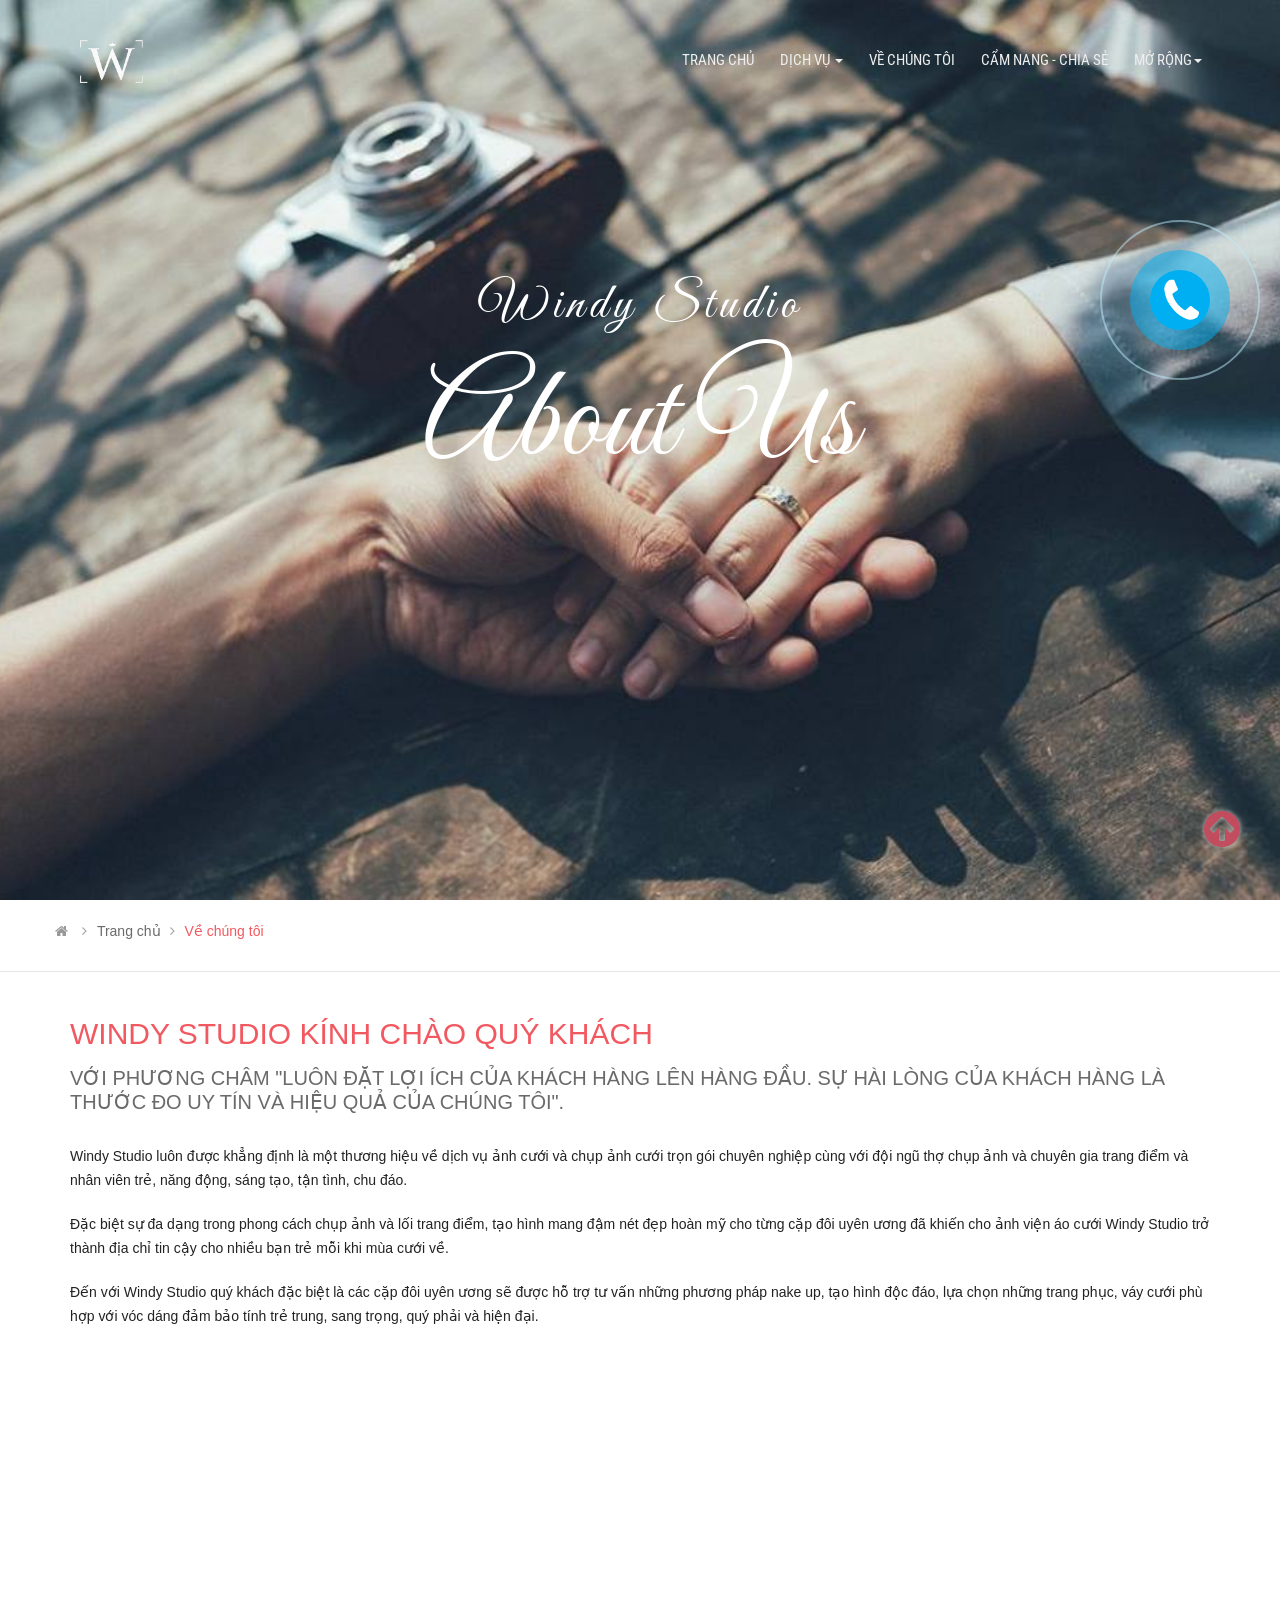
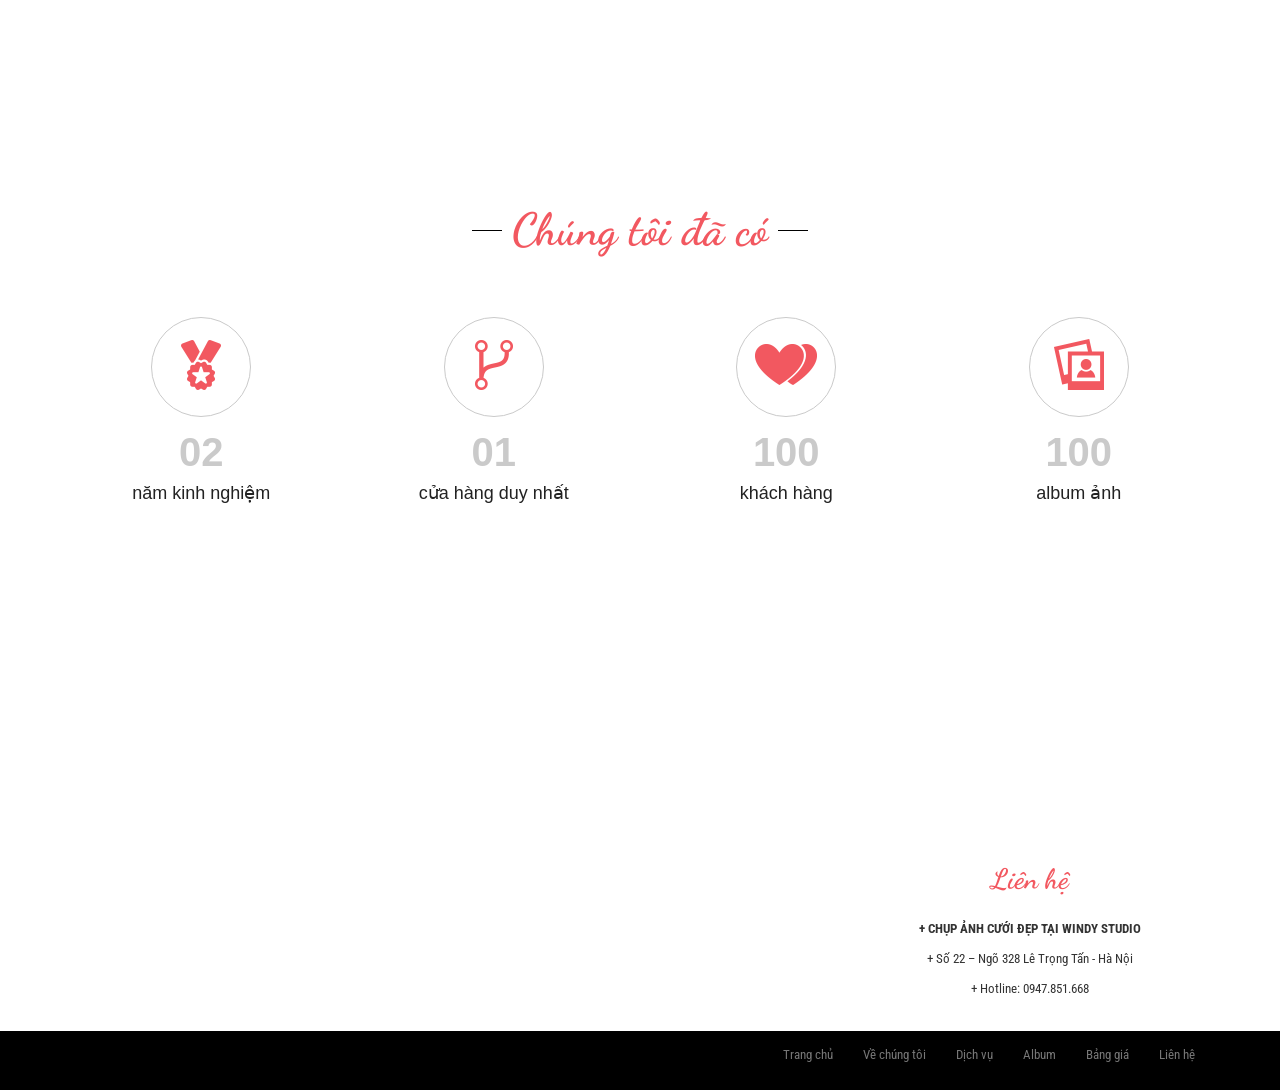
==== about.html @ c90817af "update project final" ====
<!DOCTYPE html>
<html>
<head>
	<title>About Us</title>
	<meta charset="utf-8">
	<meta name="viewport" content="width=device-width ,initial-scale=1.0">

	<!--Bootstrap-->
	<link rel="stylesheet" href="https://maxcdn.bootstrapcdn.com/bootstrap/3.3.7/css/bootstrap.min.css" integrity="sha384-BVYiiSIFeK1dGmJRAkycuHAHRg32OmUcww7on3RYdg4Va+PmSTsz/K68vbdEjh4u" crossorigin="anonymous">
	<link href="https://fonts.googleapis.com/css?family=Great+Vibes" rel="stylesheet">
	<link href="https://fonts.googleapis.com/css?family=Dancing+Script" rel="stylesheet">
	<link href="https://fonts.googleapis.com/css?family=Roboto+Condensed" rel="stylesheet">
	<!-- Style -->
	<link rel="icon" type="icom" href="img/logo.jpg">
	<link rel="stylesheet" type="text/css" href="css/main.css">
	<link rel="stylesheet" type="text/css" href="css/about.css">
	<link rel="stylesheet" type="text/css" href="css/animate.css"
	<!-- import icon font awesome -->
	<link rel="stylesheet" href="https://maxcdn.bootstrapcdn.com/font-awesome/4.4.0/css/font-awesome.min.css">
</head>
<body>
	<header>     <!-- header -->
		<div class="container-fluid">
			<div class="row">
				<div class="contact-background">
					<div class="background">
						<div class="container">
							<div class="row">
								<div class="col-xs-12 col-sm-12 col-md-12">
									<div class="wow fadeInLeft" data-wow-delay="0.5s">
										<div class="text-content">
											<h4>Windy Studio</h4>
										</div>
									</div>
									<div class="wow fadeInRight" data-wow-delay="1s">
										<div class="text-logo">
											<h1>About Us</h1>
										</div>
									</div>
								</div>
							</div>
							<div class="row">
								<div class="wow fadeInUp" data-wow-delay="1.5s">
									<div class="mousedown">
										<div class="mouse-scroll">
											<div class="mouse">
												<div class="mouse-in"></div>
											</div>
										</div>
									</div>
								</div>
							</div>
						</div>	
					</div>
					
				</div>
			</div>
		</div>
		<div class="container-fluid">
			<div class="container">
				<div class="row">
					<div class="col-md-12">	
						<nav class=" navbar navbar-default navbar-fixed-top " role="navigation" id="nav">
							<div class="container-fluid">
								<!-- Brand and toggle get grouped for better mobile display -->
								<div class="navbar-header">
									<button type="button" class="navbar-toggle navbar-default" data-toggle="collapse" data-target=".navbar-ex1-collapse">
										<span class="sr-only">Toggle navigation</span>
										<span class="icon-bar"></span>
										<span class="icon-bar"></span>
										<span class="icon-bar"></span>
									</button>
									<a class="navbar-brand" href="#"><img src="img/logo.png"></a>
								</div>
								<!-- Collect the nav links, forms, and other content for toggling -->
								<div class="collapse navbar-collapse navbar-ex1-collapse color">

									<ul class="nav navbar-nav navbar-right ">
										<li class="nav-item ">
											<a class="nav-link" href="index.html">Trang chủ</span></a>
										</li>
										<li class="dropdown">
											<a href="#" class="dropdown-toggle" data-toggle="dropdown">dịch vụ <span class="caret top"></span></a>
											<ul class="dropdown-menu" role="menu">
												<div class="line"></div>
												<li><a href="camera.html">Chụp ảnh cưới</a></li>	
												<li><a href="hire.html">Thuê váy cưới</a></li>
												<li><a href="makeup.html">trang điểm</a></li>
												<li><a href="film.html">Quay phóng sự</a></li>
											</ul>
										</li>
										<li class="nav-item">
											<a class="nav-link" href="about.html">Về chúng tôi</a>
										</li>
										<li>
											<a href="news.html">Cẩm nang - chia sẻ</a>
										</li>
									<li class="dropdown">
										<a href="#" class="dropdown-toggle" data-toggle="dropdown">Mở rộng<span class="caret top"></span></a>
										<ul class="dropdown-menu" role="menu">
											<div class="line"></div>
											<li><a href="camera.html">Album ảnh</a></li>	
											<li><a href="hire.html">Bảng giá</a></li>
											<div style="border-top: 1px solid #aaa;"></div>
											<li><a href="contact.html">Liên hệ</a></li>
										</ul>
									</li>
									</ul>
								</div><!-- /.navbar-collapse -->
							</div>
						</nav>
					</div>
				</div>
			</div>
		</div>
	</header>
	<section >
		<div class="container">
			<div class="row">
				<ol class="breadcrumb">
					<li><a href="index.html"><i class="fa fa-home"></i></a></li>
					<li><a href="index.html">Trang chủ</a></li>
					<li class="active">Về chúng tôi</li>
				</ol>
			</div>
		</div>
	</section>

	<div class="bg-line">
		<div class="container">
			<div class="about-top">
				<div class="g-content">
					<div class="g-row">
						<span class="g-title">Windy studio kính chào quý khách</span>
						<span class="g-desc">Với phương châm "Luôn đặt lợi ích của khách hàng lên hàng đầu. sự hài lòng của khách hàng là thước đo uy tín và hiệu quả của chúng tôi".</span>
					</div>
					<div class="g-row">
						Windy Studio luôn được khẳng định là một thương hiệu về dịch vụ  ảnh cưới và chụp ảnh cưới trọn gói chuyên nghiệp cùng với đội ngũ thợ chụp ảnh và chuyên gia trang điểm và nhân viên trẻ, năng động, sáng tạo, tận tình, chu đáo.
					</div>
					<div class="g-row">
						Đặc biệt sự đa dạng trong phong cách chụp ảnh và lối trang điểm, tạo hình mang đậm nét đẹp hoàn mỹ cho từng cặp đôi uyên ương đã khiến cho ảnh viện áo cưới Windy Studio trở thành địa chỉ tin cậy cho nhiều bạn trẻ mỗi khi mùa cưới về.
					</div>
					<div class="g-row">
						Đến với Windy Studio quý khách đặc biệt là các cặp đôi uyên ương sẽ được hỗ trợ tư vấn những phương pháp nake up, tạo hình độc đáo, lựa chọn những trang phục, váy cưới phù hợp với vóc dáng đảm bảo tính trẻ trung, sang trọng, quý phải và hiện đại.
					</div>
				</div>
			</div>
		</div>
	</div>

	<div class="pimg1"></div>
	<div class="container">
		<div class="box">
			<div class="box-title">
				<label class="lb-name">Chúng tôi đã có</label>
			</div>
			<div class="box-content">
				<div class="about-info">
					<div class="row">
						<div class="col-md-3 col-sm-3 col-xs-12">
							<div class="ai-item wow fadeInLeft" >
								<div class="ai-thumb">
									<span class="icon64-meday"></span>
								</div>
								<div class="ai-number">
									02
								</div>
								<div class="ai-desc">năm kinh nghiệm</div>
							</div>
						</div>
						<div class="col-md-3 col-sm-3 col-xs-12">
							<div class="ai-item wow fadeInUp">
								<div class="ai-thumb">
									<span class="icon64-place"></span>
								</div>
								<div class="ai-number">
									01
								</div>
								<div class="ai-desc">cửa hàng duy nhất</div>
							</div>
						</div>
						<div class="col-md-3 col-sm-3 col-xs-12">
							<div class="ai-item wow fadeInUp">
								<div class="ai-thumb">
									<span class="icon64-heart"></span>
								</div>
								<div class="ai-number">
									100
								</div>
								<div class="ai-desc">khách hàng</div>
							</div>
						</div>
						<div class="col-md-3 col-sm-3 col-xs-12">
							<div class="ai-item wow fadeInRight">
								<div class="ai-thumb">
									<span class="icon64-img"></span>
								</div>
								<div class="ai-number">
									100
								</div>
								<div class="ai-desc">album ảnh</div>
							</div>
						</div>

					</div>
				</div>
			</div>
		</div>
	</div>
	<div class="pimg2"></div>
	<footer>
		<div class="footer">
			<div class="container">
				<div class="footer-top">
					<div class="row">
						<div class="col-sm-4 col-xs-12">
							<div class="footer-content">
								<iframe src="https://www.google.com/maps/embed?pb=!1m18!1m12!1m3!1d3725.136469840976!2d105.83312661430739!3d20.987165994574255!2m3!1f0!2f0!3f0!3m2!1i1024!2i768!4f13.1!3m3!1m2!1s0x3135ac6734fe8ba1%3A0xf676c19404bc3092!2zMjIgTmfDtSAzMjggTMOqIFRy4buNbmcgVOG6pW4sIEtoxrDGoW5nIE1haSwgVGhhbmggWHXDom4sIEjDoCBO4buZaSwgVmnhu4d0IE5hbQ!5e0!3m2!1svi!2s!4v1510673707591" width="100%" height="100%" frameborder="0" style="border:0" allowfullscreen></iframe>
							</div>
						</div>
						<div class="col-sm-4 col-xs-12">

							<div class="footer-content">
								<div class="footer-plugin">
									<center>
										<iframe src="https://www.facebook.com/plugins/page.php?href=https%3A%2F%2Fwww.facebook.com%2Fwindystudio.vn%2F&tabs&width=340&height=250&small_header=false&adapt_container_width=true&hide_cover=false&show_facepile=true&appId" width="100%" height="100%" style="border:none;overflow:hidden" scrolling="no" frameborder="0" allowTransparency="true"></iframe>
									</center>
								</div>
							</div>
						</div>
						<div class="col-sm-4 col-xs-12">
							<div class="contact-footer" style="text-align: center;">
								<label class="footer-lb">Liên hệ</label>
								<div class="footer-content">
									<div class="maincontent">
										<p><strong>+ CHỤP ẢNH CƯỚI ĐẸP TẠI WINDY STUDIO</strong></p>

										<p>+ Số 22 – Ngõ 328 Lê Trọng Tấn - Hà Nội</p>

										<p>+ Hotline: 0947.851.668</p>

									</div>
								</div>
							</div>
						</div>
					</div>
				</div>
			</div>

			<div class="footer-bottom">
				<div class="container">
					<div class="footer-menu">
						<ul>
							<li><a href="index.html">Trang chủ</a></li>
							<li><a href="about.html">Về chúng tôi</a></li>
							<li><a href="#">Dịch vụ</a></li>
							<li><a href="#">Album</a></li>
							<li><a href="#">Bảng giá</a></li>
							<li><a href="contact.html">Liên hệ</a></li>
						</ul>
					</div>
				</div>
			</div>


		</div>

	</footer>
	<div class="phonering-alo-phone phonering-alo-green phonering-alo-show" id="phonering-alo-phoneIcon"">
		<div class="phonering-alo-ph-circle"></div>
		<div class="phonering-alo-ph-circle-fill"></div>
		<a href="../contact/contact.html" class="pps-btn-img" title="Liên hệ">
			<div class="phonering-alo-ph-img-circle"></div>
		</a>
	</div>


	<div title="Về đầu trang" onmouseover="this.style.color='#c61e37'" onmouseout="this.style.color='#c34d5f'" id="top-up">
		<i class="fa fa-arrow-circle-up" aria-hidden="true"></i></i></div>



		<script src="https://ajax.googleapis.com/ajax/libs/jquery/3.2.1/jquery.min.js"></script>
		<script src="https://maxcdn.bootstrapcdn.com/bootstrap/3.3.7/js/bootstrap.min.js" integrity="sha384-Tc5IQib027qvyjSMfHjOMaLkfuWVxZxUPnCJA7l2mCWNIpG9mGCD8wGNIcPD7Txa" crossorigin="anonymous"></script>
		<script type="text/javascript" src="js/main.js"></script>
		<script type="text/javascript" src="js/wow.min.js"></script>
		<script type="text/javascript">
			new WOW().init();
		</script>

	</body>
	</html>
---- css/main.css ----
*{
   box-sizing: border-box;
 }

 .navbar-brand{
   padding: 0;
   float: right;
 }

 .navbar-brand img{
   max-width: 136px;
   max-height: 43px;
 }
 .navbar-default{
   background-color:transparent;
   border:transparent;
 }
 .navbar-default .navbar-nav>li>a{
   color: #eee;
 }
 .navbar-default .navbar-nav>li>a:hover{
   color: #fff;
 }
 .navbar-toggle {
  position: relative;
  float: left;
  padding: 9px 10px;
  margin-top: 8px;
  margin-right: 15px;
  margin-bottom: 8px;
  background-image: none;
  border-radius: 4px;
}
@media (min-width: 768px){
.navbar-right {
    float: right!important;
    margin-right: -30px;
}
}
.navbar-toggle .icon-bar {
  display: block;
  width: 22px;
  height: 2px;
  border-radius: 1px;
}
.navbar-nav a{
  font-family: 'Roboto Condensed', sans-serif;
  text-transform: uppercase;
  font-size: 15px;
  color: #fff;
}
.nav>li>a{
  padding: 10px 13px;
}
.nav>li>a:hover{
  text-decoration: none;
  background-color: rgba(170, 170, 170 ,0);
  border-radius: 10px;
  color: #fff;
}

#nav.change {
  background-color: rgba(195, 77, 95, 1);
  transition: all ease 1s;
  height: 80px;
  padding-top: 15px;
}
#nav.change li a{
	color: #eee;
}
#nav.change li a:hover{
 color: #fff;
}
#nav.change .dropdown li a:hover{
  color: #000;
}
.navbar-fixed-top{
	padding: 40px 80px 0 80px;
}
.navbar-default .navbar-nav>.open>a, .navbar-default .navbar-nav>.open>a:focus, .navbar-default .navbar-nav>.open>a:hover{
  color: #fffdfd;
  background-color:transparent;
  border-radius: 0;
}
.line{
  border: 20px solid rgba(0,0,0,0);
  border-bottom-color: rgba(195, 77, 95, 1);
  width: 0;
  height: 0;
  position: absolute;
  top: -38px;
  left: 100px;
}

.dropdown-menu{
  background-color: rgba(195, 77, 95, 1);
  background-clip: padding-box;
  border: 1px solid #ccc;
  border: 1px solid rgba(0,0,0,.15);
  border-radius: 4px;
  margin-top: 15px;
  box-shadow: 0 6px 12px rgba(0,0,0,.175);
  border-top: 0px;
}
.navbar-nav>li>.dropdown-menu{
  margin-top: 15px; 
}
@media screen and (min-width: 768px){
.carousel-caption {
    left: 7%;
    bottom: 30%;
}
}
.dropdown-menu>li>a{
  color: #fff;
}
.dropdown-menu>li>a:hover{
 color: #c34d5f;
}

.text-content{
  margin-top: 230px;


}
.text-content h4{
  font-style: normal;
  font-weight: 300;
  font-size: 50px;
  line-height: 1.43;
  font-family: 'Great Vibes', handwriting;
  letter-spacing: 0.1em;
  text-align: inherit;
  color: #fff;

}
.text.logo{
  margin-top: 10px;
}
.text-logo h1{
  margin-bottom: 0px;
  margin-top: 0px;
  font-style: normal;
  font-weight: 400;
  font-size: 130px;
  line-height: 1.1;
  font-family: 'Great Vibes', handwriting;
  letter-spacing: 0em;
  text-align: inherit;
  color: #fff;
}

.mousedown{
  max-width: 50px;
  margin:auto;
}
.mouse-scroll {
  position: relative;
  margin: auto;
  left: 50%;
  top: 50%;
  -webkit-transform: translateX(-50%);
  z-index: 9999;
}
.mouse-scroll span{
  display: block;
  width: 5px; 
  height: 5px;
  -ms-transform: rotate(45deg);
  -webkit-transform: rotate(45deg);
  transform: rotate(45deg);
  transform: rotate(45deg);
  border-right: 2px solid #fff; 
  border-bottom: 2px solid #fff;
  margin: 0 0 3px 5px;
}
.mouse-scroll .mouse {
  height: 30px;
  width: 20px;
  border-radius: 10px;
  -webkit-transform: none;
  -ms-transform: none;
  transform: none;
  border: 2px solid #ffffff;

}


.mouse-scroll .mouse-in {
  height: 5px;
  width: 2px;
  display: block; 
  margin: 5px auto;
  background: #ffffff;
  position: relative;
}
.mouse-scroll .mouse-in {
 -webkit-animation: animated-mouse 1.2s ease infinite;
 moz-animation: mouse-animated 1.2s ease infinite;
}

@-webkit-keyframes animated-mouse {
  0% {
    opacity: 1;
    -webkit-transform: translateY(0);
    -ms-transform: translateY(0);
    transform: translateY(0);
  }
  100% {
   opacity: 0;
   -webkit-transform: translateY(6px);
   -ms-transform: translateY(6px);
   transform: translateY(6px);
 }
}
@-webkit-keyframes mouse-scroll {
  0% {
    opacity: 1;
  }
  50% {
    opacity: .5;
  }
  100% {
    opacity: 1;
  } 
}
@keyframes mouse-scroll {
  0% {
    opacity: 0;
  }
  50% {
    opacity: 0.5;
  }
  100% {
    opacity: 1;
  }
}

/*---------------------------------------------------------------------*/
#feature1{
	max-height: 500px;
	margin: 0 0 50px;
  padding: 50px 20px 0;
}

.box-title{
	padding: 40px 0;
  text-align: center;
  font-family: 'Dancing Script', cursive;

}
.box-title .lb-name{
	color: #f25860;
  display: inline-block;
  font-size: 45px;
  font-weight: 300;
  padding: 0;
  margin: 0;
  font-weight: bold;
  position: relative;
}
.box-title .lb-name:after{
 width: 30px;
 height: 1px;
 background: #000;
 position: absolute;
 z-index: 2;
 left: -40px;
 content: "";
 top: 50%;
}
.box-title .lb-name:before{
 width: 30px;
 height: 1px;
 background: #000;
 position: absolute;
 z-index: 2;
 right: -40px;
 content: "";
 top: 50%;
}

.grid{
	text-align: center;
}
.grid .img{
  transition: 0.5s all linear;
}
.grid .img:hover{
  transform: translate(0 , -5px);
}
.g-content{
	text-align: center;
  font-family: 'Roboto Condensed', sans-serif;
}
.g-content h2 a{
	font-size: 20px;
	text-transform: uppercase;
	color: #aaa;
	text-decoration: none;
}
.g-content a:hover{
	text-decoration: none;
	color: #F25860;
}
.g-content h2{
	text-align: center;
}
/*---------------------------------------------------------------------*/
#feature2{
	max-height: 1200px;
}
.video{
	width: 80%;
	height: 100%;
}
.bg-video{
	text-align: center;
	margin-bottom: 50px;
}

#feature2 .introduce{
  text-align: center;
  font-family: 'Roboto Condensed', sans-serif;
}
#feature2 .introduce h3{
  font-weight: bold;
  text-transform: uppercase;
  font-size: 30px;
}
#feature2 .introduce p{
  font-size: 18px;
}


/*---------------------------------------------------------------------*/
#feature3{
	max-height: 870px;
}
.box-content{
  margin: 0 auto;	
}

.bp-item{
	position: relative;
  z-index: 1;
  border: 1px solid #ddd;
}
.bp-item .bp-title{
  text-align: center;
  font-size: 20px;
  text-transform: uppercase;
  color: #444;
  padding: 10px 0;
  border-bottom: 1px solid #ddd;
  font-weight: 400;
  font-family: 'Roboto Condensed', sans-serif;

}
.bp-item .bp-price {
 font-family: 'Roboto Condensed', sans-serif;

 padding: 12px 0;
 text-align: center;
 font-size: 40px;
 color: #ff5760;
 font-weight: bold;
 border-bottom: 1px solid #ddd;
}
.bp-item .bp-row{
 text-align: center;
 padding: 12px 10px;
 border-bottom: 1px dotted #dedede;
 font-family: 'Roboto Condensed', sans-serif;

}
.bp-item .bp-button {
  text-align: center;
  padding: 15px 10px;
}
.bp-button button {
  background-color: #ff5760;
  font-size: 18px;
  text-align: center;
  border: transparent;
  font-family: 'Roboto Condensed', sans-serif;

  transition: all 0.4s linear;
  font-weight: bold;
}
.bp-button button:hover{
	transform: translate(0, -3px);
	background-color: #ff5760;
}
.bp-button button:active{
  background-color: #ff5760;
}
.bp-button button:focus{
	background-color: #ff5760;
}
.bp-continue{
	margin: 30px auto;
	text-align: center;
	padding: 30px 0;
}
/*---------------------------------------------------------------------*/
#feature4{
	
	height: 650px;
}
.photo-item {
  margin: 0 auto;
  background: #fff;
  position: relative;
  z-index: 1;
  box-shadow: 0 2px 2px rgba(0,0,0,0.15);
}
.photo-item .pi-thumb {
  position: relative;
  z-index: 1;

}
.photo-item .pi-thumb a{
  height: 158px;
  overflow: hidden;
  display: block;
  border-radius: 4px 4px 0 0;
}
.photo-item .pi-thumb img{
	width: 100%;
}
.photo-item .pi-thumb .pi-heart {
	transition: all 0.4s linear;
  position: absolute;
  z-index: 2;
  left: 50%;
  bottom: -21px;
  width: 42px;
  height: 42px;
  background: #f25860;
  margin-left: -21px;
  text-align: center;
  color: #fff;
  font-size: 20px;
  padding: 5px 0 0;
  border: 2px solid #fff;
  border-radius: 50%;
}
.photo-item .pi-thumb .pi-heart:hover{
	transform: translate(0,-3px);
}
.photo-item .pi-title{
	padding: 30px 10px 15px;
	text-align: center;
}
.photo-item .pi-title a{
  display: block;
  font-size: 16px;
  color: #f25860;
  text-transform: uppercase;
  text-decoration: none;
  line-height: 20px;
  overflow: hidden;
  height: 20px;
  text-overflow: ellipsis;
  font-family: 'Roboto Condensed', sans-serif;
  font-weight:400;
}
/*---------------------------------------------------------------------*/
#feature5{
  height: 450px;
}
.comment-logo{
  text-align: center; 
}
.comment-logo img{
  border-radius: 50%;
  max-height: 138px;
  max-width: 126px;
}
.comment-text{
  font-family: 'Roboto Condensed', sans-serif;
  font-size: 20px;
}
.comment-text p{
  margin-top: 5px;
}
/*---------------------------------------------------------------------*/

.action .jumbotron{
  text-align: center;
  background:url('../img/bg8.jpg') bottom fixed no-repeat;
  background-size: cover;
  height: 570px;
  margin-bottom: 0px;
  padding-top: 40px;
    
}
.container-fluid .jumbotron {
  border-radius: 0;
}
.vc-column-inner .wrapper{
  padding-top: 120px;
}

.heading-contact h2{
 font-family: 'Dancing Script', cursive;
 font-weight: bold;
 color: #fff;
 margin-bottom: 30px;
 font-size: 24px;
 line-height: 24px;
 text-transform: uppercase;
}
.content-contact{
  margin-bottom: 30px;
  font-family: 'Dancing Script', cursive;
}
.content-contact span{
  color: #fff;
  font-size: 30px;
  font-weight: 400;
}
.btn-contact{
  font-weight: normal;
  border-radius: 0px;
  border-width: 1px;
  border-color: #ffffff;
  border-style: solid;
  height: 50px;
  width: 150px;
  background-color: inherit;
  font-family: 'Dancing Script', cursive;
  transition: 0.5s all linear;
}

.ubtn-text{
  color: #fff;
  font-size: 20px;
}
.btn-contact:hover{
  background-color: rgba(195, 77, 95, 1);
  transform: translate(0 , -3px);
}


/*---------------------------------------------------------------------*/

#footer_bottom{
  color: #fff;
  background-color: #000;
  padding: 10px 0;
}
#footer_bottom .copyright{
  font-size: 16px;
  line-height: 30px;
   font-family: 'Roboto Condensed', sans-serif;
}

.social_link{
  color: #fff;
  margin: 0 0 0 18px;
  overflow: hidden;
  position: relative;
  display: inline-block;
  width: 40px;
  height: 40px;
  text-align: center;
}
.social_link:hover{
  color: #e7b3a0;
}
.social_link i{
  position: absolute;
  left: 0;
  top: 0;
  width: 100%;
  height: 100%;
  line-height: 30px;
  transform: 0.2s all ease-in-out;
}
.fa{
  display: inline-block;
  font: normal normal normal 14px/1 FontAwesome;;
  font-size: inherit;
}
.footer-bottom{
  background: #000;
  padding: 15px 0;
}
.footer-menu{
  float: right;
  font-size: 13px;

}
.footer-menu ul{
  display: inline-block;
  vertical-align: top;
  list-style-type: none;
}
.footer-menu ul >li{
  float: left;
  padding: 0 15px;

}
.footer-menu ul > li > a {
    color: #777;
    text-decoration: none;
    font-family: 'Roboto Condensed', sans-serif;
    font-style: normal;
    font-weight: 400;
}
.footer-menu ul > li > a:hover{
    color: #f25860;

}

.footer-top{
  padding: 12px 0;
}
.footer-logo{
  text-align: center;
}
.footer-logo a{
  text-decoration: none;
}
.footer-logo span{
  font-family: 'Dancing Script', cursive;
  font-size: 40px;
  color: #f25860;
  font-weight: bold;


}
.footer-content{
  padding: 5px 0 10px;
}
.footer-content .maincontent{
  font-size: 13px;
  line-height: 20px;
  font-family: 'Roboto Condensed', sans-serif;
  font-weight: 400;
  font-style: normal;
}

.footer .footer-lb{
  font-size: 28px;
  color: #f25860;
  font-family: 'Dancing Script', cursive;
  display: block;
  padding: 10px 0;
  font-weight: bold;
}


/*---------------------------------------------------------------------*/
#top-up {
  background:none;
  font-size: 3em;
  text-shadow:0px 0px 5px #c0c0c0;
  cursor: pointer;
  position: fixed;
  z-index: 99;
  color:#c34d5f;
  bottom: 40px;
  right: 40px;
  display: none;
}


.phonering-alo-phone.phonering-alo-static {
    opacity:.6
}

.phonering-alo-phone.phonering-alo-hover,.phonering-alo-phone:hover {
    opacity:1
}
.phonering-alo-phone{
    z-index: 200000 !important;
position: absolute;
}

.phonering-alo-ph-circle {
    width:160px;
    height:160px;
    top:220px;
    right:20px;
    position:fixed;
    background-color:transparent;
    border-radius:100% !important;
    border:2px solid rgba(30,30,30,0.4);
    border:2px solid #bfebfc 9;
    opacity:.1;
    -webkit-animation:phonering-alo-circle-anim 1.2s infinite ease-in-out;
    animation:phonering-alo-circle-anim 1.2s infinite ease-in-out;
    transition:all .5s;
    -webkit-transform-origin:50% 50%;
    -ms-transform-origin:50% 50%;
    transform-origin:50% 50%
}

.phonering-alo-phone.phonering-alo-active .phonering-alo-ph-circle {
    -webkit-animation:phonering-alo-circle-anim 1.1s infinite ease-in-out!important;
    animation:phonering-alo-circle-anim 1.1s infinite ease-in-out!important
}

.phonering-alo-phone.phonering-alo-static .phonering-alo-ph-circle {
    -webkit-animation:phonering-alo-circle-anim 2.2s infinite ease-in-out!important;
    animation:phonering-alo-circle-anim 2.2s infinite ease-in-out!important
}

.phonering-alo-phone.phonering-alo-hover .phonering-alo-ph-circle,.phonering-alo-phone:hover .phonering-alo-ph-circle {
    border-color:#00aff2;
    opacity:.5
}

.phonering-alo-phone.phonering-alo-green.phonering-alo-hover .phonering-alo-ph-circle,.phonering-alo-phone.phonering-alo-green:hover .phonering-alo-ph-circle {
    border-color:#75eb50 ;
    border-color:#baf5a7;
    opacity:.5
}

.phonering-alo-phone.phonering-alo-green .phonering-alo-ph-circle {
    border-color:#00aff2 ;
    border-color:#bfebfc;
    opacity:.5
}

.phonering-alo-phone.phonering-alo-gray.phonering-alo-hover .phonering-alo-ph-circle,.phonering-alo-phone.phonering-alo-gray:hover .phonering-alo-ph-circle {
    border-color:#ccc;
    opacity:.5
}

.phonering-alo-phone.phonering-alo-gray .phonering-alo-ph-circle {
    border-color:#75eb50 ;
    opacity:.5
}

.phonering-alo-ph-circle-fill {
    width:100px;
    height:100px;
    top:250px;
    right:50px;
    position:fixed;
    background-color: #000;
    border-radius:100% !important;
    border:2px solid transparent;
    -webkit-animation:phonering-alo-circle-fill-anim 2.3s infinite ease-in-out;
    animation:phonering-alo-circle-fill-anim 2.3s infinite ease-in-out;
    transition:all .5s;
    -webkit-transform-origin:50% 50%;
    -ms-transform-origin:50% 50%;
    transform-origin:50% 50%
}

.phonering-alo-phone.phonering-alo-active .phonering-alo-ph-circle-fill {
    -webkit-animation:phonering-alo-circle-fill-anim 1.7s infinite ease-in-out!important;
    animation:phonering-alo-circle-fill-anim 1.7s infinite ease-in-out!important
}

.phonering-alo-phone.phonering-alo-static .phonering-alo-ph-circle-fill {
    -webkit-animation:phonering-alo-circle-fill-anim 2.3s infinite ease-in-out!important;
    animation:phonering-alo-circle-fill-anim 2.3s infinite ease-in-out!important;
    opacity:0!important
}

.phonering-alo-phone.phonering-alo-hover .phonering-alo-ph-circle-fill,.phonering-alo-phone:hover .phonering-alo-ph-circle-fill {
    background-color:rgba(0,175,242,0.5);
    background-color:#00aff2 9;
    opacity:.75!important
}

.phonering-alo-phone.phonering-alo-green.phonering-alo-hover .phonering-alo-ph-circle-fill,.phonering-alo-phone.phonering-alo-green:hover .phonering-alo-ph-circle-fill {
    background-color:rgba(117,235,80,0.5);
    background-color:#baf5a7 9;
    opacity:.75!important
}

.phonering-alo-phone.phonering-alo-green .phonering-alo-ph-circle-fill {
    background-color:rgba(0,175,242,0.5);
    background-color:#a6e3fa 9
}

.phonering-alo-phone.phonering-alo-gray.phonering-alo-hover .phonering-alo-ph-circle-fill,.phonering-alo-phone.phonering-alo-gray:hover .phonering-alo-ph-circle-fill {
    background-color:rgba(204,204,204,0.5);
    background-color:#ccc 9;
    opacity:.75!important
}

.phonering-alo-phone.phonering-alo-gray .phonering-alo-ph-circle-fill {
    background-color:rgba(117,235,80,0.5);
    opacity:.75!important
}

.phonering-alo-ph-img-circle {
    width:60px;
    height:60px;
    top:270px;
    right:70px;
    position:fixed;
    background:rgba(30,30,30,0.1) url([data-uri]) no-repeat center center;
    border-radius:100% !important;
    border:2px solid transparent;
    -webkit-animation:phonering-alo-circle-img-anim 1s infinite ease-in-out;
    animation:phonering-alo-circle-img-anim 1s infinite ease-in-out;
    -webkit-transform-origin:50% 50%;
    -ms-transform-origin:50% 50%;
    transform-origin:50% 50%
}

.phonering-alo-phone.phonering-alo-active .phonering-alo-ph-img-circle {
    -webkit-animation:phonering-alo-circle-img-anim 1s infinite ease-in-out!important;
    animation:phonering-alo-circle-img-anim 1s infinite ease-in-out!important
}

.phonering-alo-phone.phonering-alo-static .phonering-alo-ph-img-circle {
    -webkit-animation:phonering-alo-circle-img-anim 0 infinite ease-in-out!important;
    animation:phonering-alo-circle-img-anim 0 infinite ease-in-out!important
}

.phonering-alo-phone.phonering-alo-hover .phonering-alo-ph-img-circle,.phonering-alo-phone:hover .phonering-alo-ph-img-circle {
    background-color:#00aff2
}

.phonering-alo-phone.phonering-alo-green.phonering-alo-hover .phonering-alo-ph-img-circle,.phonering-alo-phone.phonering-alo-green:hover .phonering-alo-ph-img-circle {
    background-color:#75eb50;
    background-color:#75eb50 9
}

.phonering-alo-phone.phonering-alo-green .phonering-alo-ph-img-circle {
    background-color:#00aff2;
    background-color:#00aff2 9
}

.phonering-alo-phone.phonering-alo-gray.phonering-alo-hover .phonering-alo-ph-img-circle,.phonering-alo-phone.phonering-alo-gray:hover .phonering-alo-ph-img-circle {
    background-color:#ccc
}

.phonering-alo-phone.phonering-alo-gray .phonering-alo-ph-img-circle {
    background-color:#75eb50
}

@-webkit-keyframes phonering-alo-circle-anim {
    0% {
        -webkit-transform:rotate(0) scale(.5) skew(1deg);
        -webkit-opacity:.1
    }

    30% {
        -webkit-transform:rotate(0) scale(.7) skew(1deg);
        -webkit-opacity:.5
    }

    100% {
        -webkit-transform:rotate(0) scale(1) skew(1deg);
        -webkit-opacity:.1
    }
}

@-webkit-keyframes phonering-alo-circle-fill-anim {
    0% {
        -webkit-transform:rotate(0) scale(.7) skew(1deg);
        opacity:.2
    }

    50% {
        -webkit-transform:rotate(0) scale(1) skew(1deg);
        opacity:.2
    }

    100% {
        -webkit-transform:rotate(0) scale(.7) skew(1deg);
        opacity:.2
    }
}

@-webkit-keyframes phonering-alo-circle-img-anim {
    0% {
        -webkit-transform:rotate(0) scale(1) skew(1deg)
    }

    10% {
        -webkit-transform:rotate(-25deg) scale(1) skew(1deg)
    }

    20% {
        -webkit-transform:rotate(25deg) scale(1) skew(1deg)
    }

    30% {
        -webkit-transform:rotate(-25deg) scale(1) skew(1deg)
    }

    40% {
        -webkit-transform:rotate(25deg) scale(1) skew(1deg)
    }

    50% {
        -webkit-transform:rotate(0) scale(1) skew(1deg)
    }

    100% {
        -webkit-transform:rotate(0) scale(1) skew(1deg)
    }
}

@-webkit-keyframes fadeInRight {
    0% {
        opacity:0;
        -webkit-transform:translate3d(100%,0,0);
        -ms-transform:translate3d(100%,0,0);
        transform:translate3d(100%,0,0)
    }

    100% {
        opacity:1;
        -webkit-transform:none;
        -ms-transform:none;
        transform:none
    }
}

@keyframes fadeInRight {
    0% {
        opacity:0;
        -webkit-transform:translate3d(100%,0,0);
        -ms-transform:translate3d(100%,0,0);
        transform:translate3d(100%,0,0)
    }

    100% {
        opacity:1;
        -webkit-transform:none;
        -ms-transform:none;
        transform:none
    }
}

@-webkit-keyframes fadeOutRight {
    0% {
        opacity:1
    }

    100% {
        opacity:0;
        -webkit-transform:translate3d(100%,0,0);
        -ms-transform:translate3d(100%,0,0);
        transform:translate3d(100%,0,0)
    }
}

@keyframes fadeOutRight {
    0% {
        opacity:1
    }

    100% {
        opacity:0;
        -webkit-transform:translate3d(100%,0,0);
        -ms-transform:translate3d(100%,0,0);
        transform:translate3d(100%,0,0)
    }
}

@-webkit-keyframes phonering-alo-circle-anim {
    0% {
        -webkit-transform:rotate(0) scale(.5) skew(1deg);
                transform:rotate(0) scale(.5) skew(1deg);
        opacity:.1
    }

    30% {
        -webkit-transform:rotate(0) scale(.7) skew(1deg);
                transform:rotate(0) scale(.7) skew(1deg);
        opacity:.5
    }

    100% {
        -webkit-transform:rotate(0) scale(1) skew(1deg);
                transform:rotate(0) scale(1) skew(1deg);
        opacity:.1
    }
}

@keyframes phonering-alo-circle-anim {
    0% {
        -webkit-transform:rotate(0) scale(.5) skew(1deg);
                transform:rotate(0) scale(.5) skew(1deg);
        opacity:.1
    }

    30% {
        -webkit-transform:rotate(0) scale(.7) skew(1deg);
                transform:rotate(0) scale(.7) skew(1deg);
        opacity:.5
    }

    100% {
        -webkit-transform:rotate(0) scale(1) skew(1deg);
                transform:rotate(0) scale(1) skew(1deg);
        opacity:.1
    }
}

@-webkit-keyframes phonering-alo-circle-fill-anim {
    0% {
        -webkit-transform:rotate(0) scale(.7) skew(1deg);
                transform:rotate(0) scale(.7) skew(1deg);
        opacity:.2
    }

    50% {
        -webkit-transform:rotate(0) scale(1) skew(1deg);
                transform:rotate(0) scale(1) skew(1deg);
        opacity:.2
    }

    100% {
        -webkit-transform:rotate(0) scale(.7) skew(1deg);
                transform:rotate(0) scale(.7) skew(1deg);
        opacity:.2
    }
}

@keyframes phonering-alo-circle-fill-anim {
    0% {
        -webkit-transform:rotate(0) scale(.7) skew(1deg);
                transform:rotate(0) scale(.7) skew(1deg);
        opacity:.2
    }

    50% {
        -webkit-transform:rotate(0) scale(1) skew(1deg);
                transform:rotate(0) scale(1) skew(1deg);
        opacity:.2
    }

    100% {
        -webkit-transform:rotate(0) scale(.7) skew(1deg);
                transform:rotate(0) scale(.7) skew(1deg);
        opacity:.2
    }
}

@-webkit-keyframes phonering-alo-circle-img-anim {
    0% {
        -webkit-transform:rotate(0) scale(1) skew(1deg);
                transform:rotate(0) scale(1) skew(1deg)
    }

    10% {
        -webkit-transform:rotate(-25deg) scale(1) skew(1deg);
                transform:rotate(-25deg) scale(1) skew(1deg)
    }

    20% {
        -webkit-transform:rotate(25deg) scale(1) skew(1deg);
                transform:rotate(25deg) scale(1) skew(1deg)
    }

    30% {
        -webkit-transform:rotate(-25deg) scale(1) skew(1deg);
                transform:rotate(-25deg) scale(1) skew(1deg)
    }

    40% {
        -webkit-transform:rotate(25deg) scale(1) skew(1deg);
                transform:rotate(25deg) scale(1) skew(1deg)
    }

    50% {
        -webkit-transform:rotate(0) scale(1) skew(1deg);
                transform:rotate(0) scale(1) skew(1deg)
    }

    100% {
        -webkit-transform:rotate(0) scale(1) skew(1deg);
                transform:rotate(0) scale(1) skew(1deg)
    }
}

@keyframes phonering-alo-circle-img-anim {
    0% {
        -webkit-transform:rotate(0) scale(1) skew(1deg);
                transform:rotate(0) scale(1) skew(1deg)
    }

    10% {
        -webkit-transform:rotate(-25deg) scale(1) skew(1deg);
                transform:rotate(-25deg) scale(1) skew(1deg)
    }

    20% {
        -webkit-transform:rotate(25deg) scale(1) skew(1deg);
                transform:rotate(25deg) scale(1) skew(1deg)
    }

    30% {
        -webkit-transform:rotate(-25deg) scale(1) skew(1deg);
                transform:rotate(-25deg) scale(1) skew(1deg)
    }

    40% {
        -webkit-transform:rotate(25deg) scale(1) skew(1deg);
                transform:rotate(25deg) scale(1) skew(1deg)
    }

    50% {
        -webkit-transform:rotate(0) scale(1) skew(1deg);
                transform:rotate(0) scale(1) skew(1deg)
    }

    100% {
        -webkit-transform:rotate(0) scale(1) skew(1deg);
                transform:rotate(0) scale(1) skew(1deg)
    }
}


/*------------------------reponsive--------------------------------------------------*/
@media screen and (max-width: 912px){
  .text-logo h1{
    font-size: 90px;
  }
}


@media screen and (max-width: 767px){
  .line {
    display: none;
  }

  .text-content h4{
    font-style: normal;
    font-weight: 300;
    font-size: 30px;
    line-height: 1.43;
    font-family: 'Great Vibes', handwriting;
    letter-spacing: 0.1em;
    text-align: inherit;
    color: #fff;
}
.text-logo h1{
    margin-bottom: 0px;
    margin-top: 0px;
    font-style: normal;
    font-weight: 400;
    font-size: 70px;
    line-height: 1.1;
    font-family: 'Great Vibes', handwriting;
    letter-spacing: 0em;
    text-align: inherit;
    color: #fff;
}
  
.box-title .lb-name {
    color: #f25860;
    display: inline-block;
    font-size: 45px;
    font-weight: 300;
    padding: 0;
    margin: 0;
    font-weight: bold;
    position: relative;
}
.phonering-alo-ph-circle{
  width: 80px;
  height: 80px;
  top: 120px;
  }
  .phonering-alo-ph-circle-fill{
    width: 60px;
    height: 60px;
    top: 130px;
    right: 30px;
  }
  .phonering-alo-ph-img-circle{
    width: 40px;
    height: 40px;
    top: 140px;
    right: 40px;
  }
  .color{
    background-color: rgba(220,142,142,0.9);
    margin-top: 15px;
  }
  .navbar-default .navbar-nav .open .dropdown-menu>li>a {
    color: #fff;
}
}

/*---------------------------------------------------------------------------*/

@media screen and (max-width: 500px){
  .text-logo h1{
    margin-bottom: 0px;
    margin-top: 0px;
    font-style: normal;
    font-weight: 400;
    font-size: 30px;
    line-height: 1.1;
    font-family: 'Great Vibes', handwriting;
    letter-spacing: 0em;
    text-align: inherit;
    color: #fff;
}
.mouse-scroll .mouse{
  height: 20px;
  width: 12px;
}
.navbar-fixed-top{
  padding: 40px 40px 0 40px;
}
.carousel-indicators{
  display: none;
}
}
---- css/about.css ----
.contact-background .background{
text-align: center;
  background:url('../img/bg-about2.jpg') top fixed no-repeat;
  background-size: cover;
 height: 100vh;
  margin-bottom: 0px;
  padding-top: 40px;
  
}

.breadcrumb{
	background: transparent;
	padding: 20px 0 10px;

}
.breadcrumb >li{
font-size: 14px;
display: inline-block;
}
.breadcrumb >li > a{
	color: #6a6a6a;
	font-size: 14px;
	text-decoration: none;
}
.breadcrumb>li>a:hover{
	color: #f25860;
}
.breadcrumb .fa{
	margin: 2px 5px 0 0;
	color: #999;
}
.breadcrumb .fa:hover{
color: #f25860;
}

.breadcrumb .active{
	color: #f25860;
}
.breadcrumb > li + li:before{
	content: "\f105";
	font-family: 'FontAwesome';
	color: #a0a0a0;
	padding: 0 10px 0 5px;
}

.bg-line{
	border-top: 1px solid #e5e5e5;
}
.about-top{
	padding: 40px 0 0;
	margin: 0 0 30px;
}
.g-content{
	text-align: left;
	font-family: 'Roboto', sans-serif;
}
.about-top .g-row{
	font-size: 14px;
	color: #222;
	line-height: 24px;
	margin-bottom: 20px;
	font-weight: 300;
}
.about-top .g-row .g-title{
	font-size: 30px;
	color: #333;
	text-transform: uppercase;
	line-height: 44px;
	display: block;
	margin-right: 3px;
	color: #f25860;
}
.about-top .g-row .g-desc{
	font-size: 20px;
	color: #6a6a6a;
	text-transform: uppercase;
	display: block;
	padding: 10px 0;
}
.pimg1{
	background-image: url('../img/bg-about4.jpg');
	min-height: 400px;
	position: relative;
	opacity: 0.8;
	background-position: top;
	background-size: cover;
	background-repeat: no-repeat;
	background-attachment: fixed;
}

.about-info{
	padding: 15px 0;

}
.ai-item{
	margin:0 0 15px;
}
.ai-item .ai-thumb{
	border: 1px solid #cacaca;
	width: 100px;
	height: 100px;
	overflow: hidden;
	margin: 0 auto 7px;
	text-align: center;
	padding: 15px 0 0;
	border-radius: 50%;
}
.ai-thumb .icon64-meday{
	background-image: url('../img/icon-bg1.png');
	width: 64px;
	height: 64px;
	display: inline-block;
	vertical-align: top;
}
.ai-thumb .icon64-place{
	background-image: url('../img/icon-bg2.png');
	width: 64px;
	height: 64px;
	display: inline-block;
	vertical-align: top;
}
.ai-thumb .icon64-heart{
	background-image: url('../img/icon-bg3.png');
	width: 64px;
	height: 64px;
	display: inline-block;
	vertical-align: top;
}
.ai-thumb .icon64-img{
	background-image: url('../img/icon-bg4.png');
	width: 64px;
	height: 64px;
	display: inline-block;
	vertical-align: top;
}
.ai-number{
	font-size: 40px;
	color: #cacaca;
	text-align: center;
	font-weight: 700;
}
.ai-desc{
	font-weight: 400;
	font-size: 18px;
	color: #222;
	text-align: center;
	font-family: 'Roboto', sans-serif;

}
.pimg2{
	background-image: url('../img/bg-about1.jpg');
	min-height: 300px;
	position: relative;
	background-position: bottom;
	background-size: cover;
	background-repeat: no-repeat;
	background-attachment: fixed;
	opacity: 0.8;
}
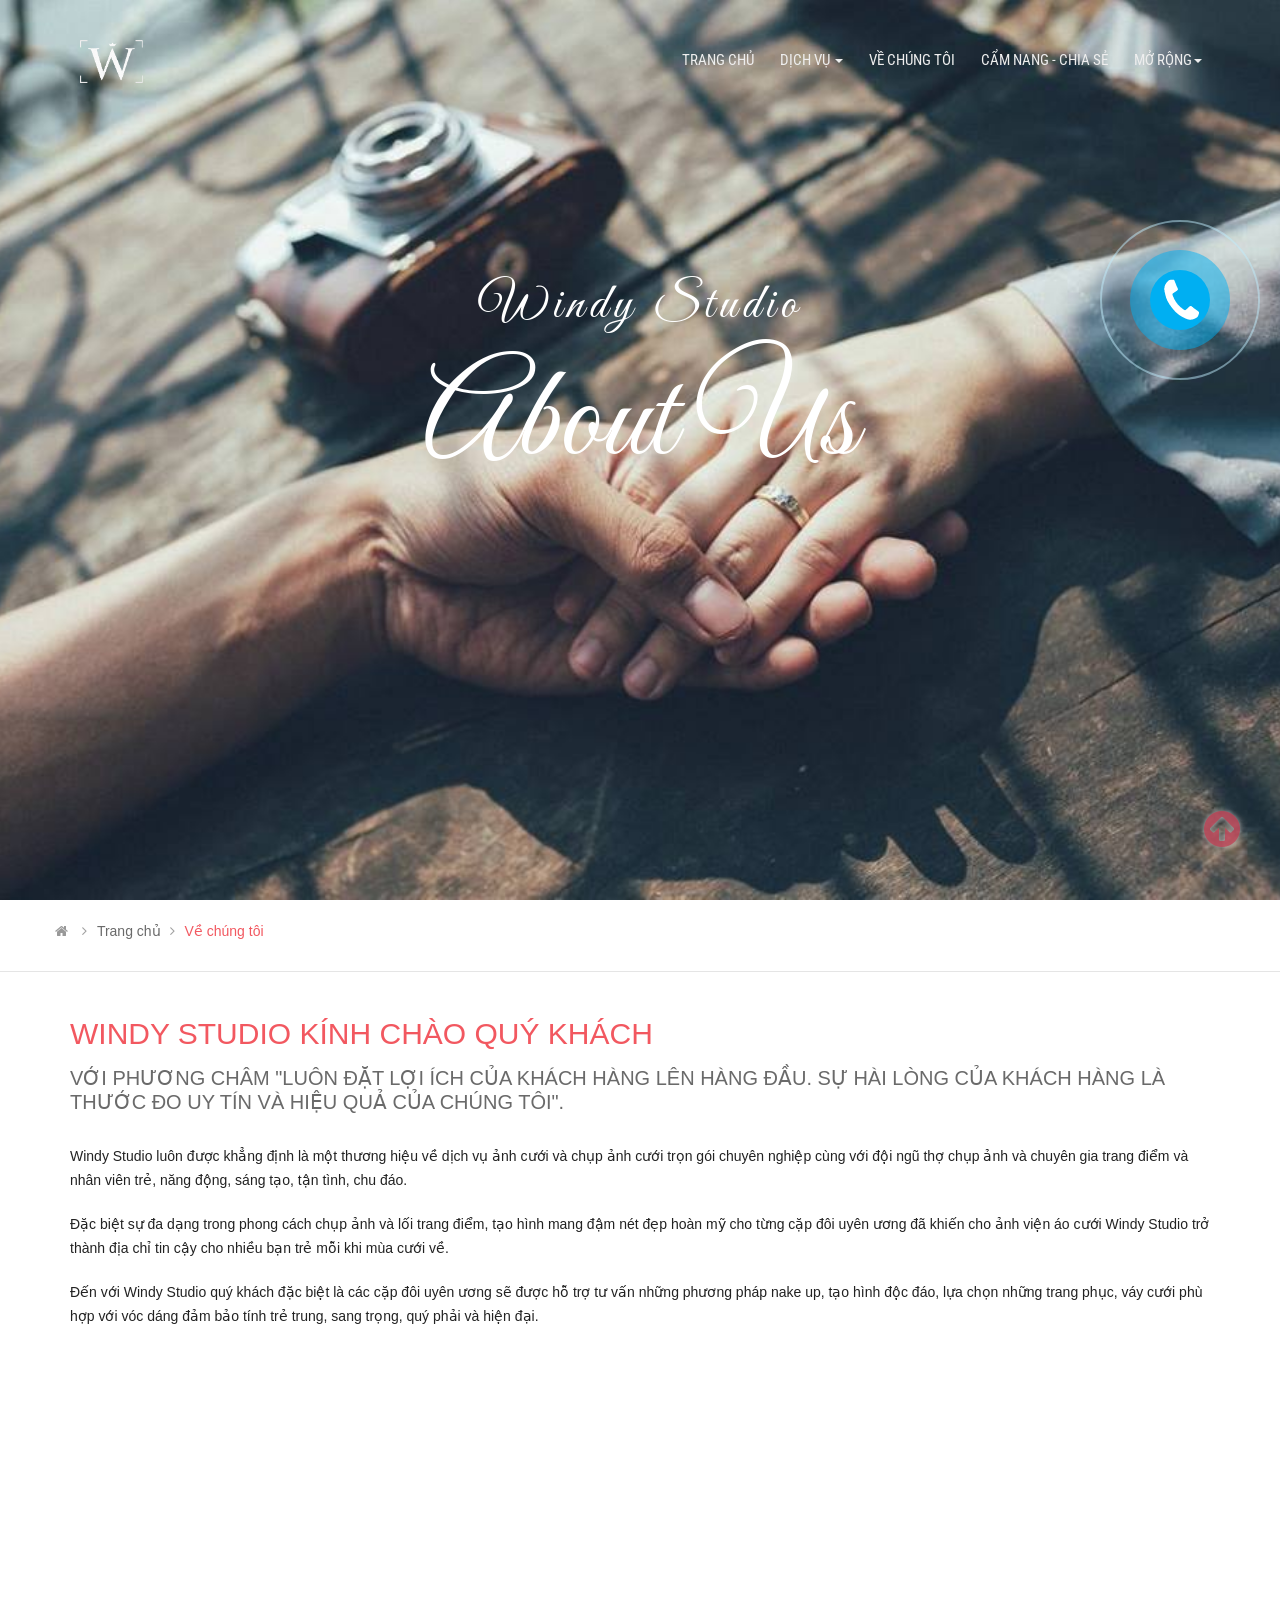
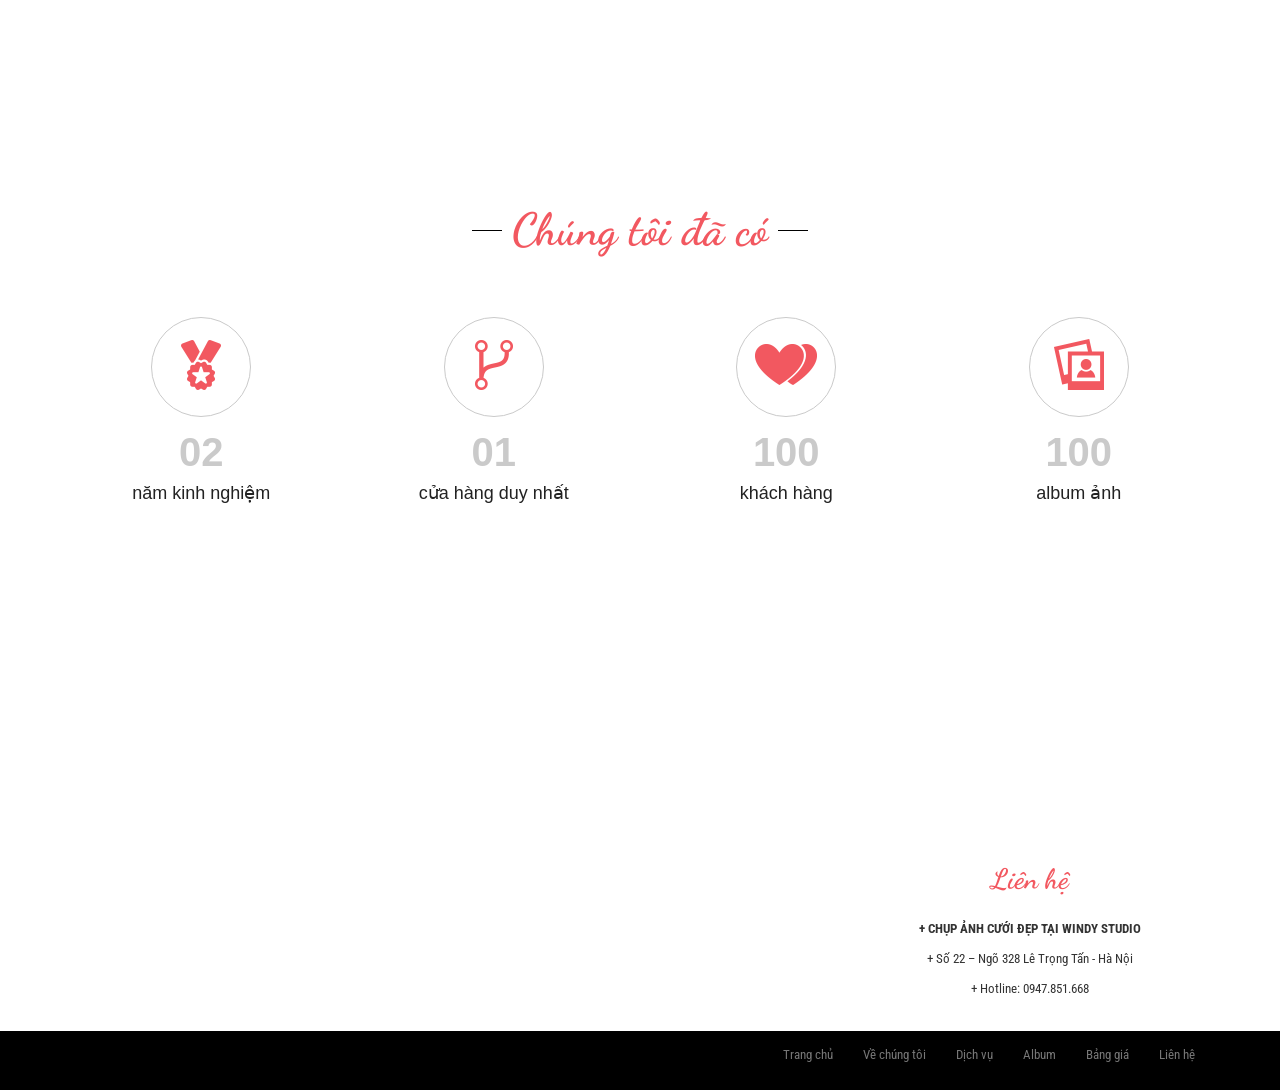
==== commit 1607eff1: "update project final" ====
--- a/about.html
+++ b/about.html
@@ -11,7 +11,7 @@
 	<link href="https://fonts.googleapis.com/css?family=Dancing+Script" rel="stylesheet">
 	<link href="https://fonts.googleapis.com/css?family=Roboto+Condensed" rel="stylesheet">
 	<!-- Style -->
-	<link rel="icon" type="icom" href="img/logo.jpg">
+<link rel="icon" type="icom" href="img/logo_web.jpg">
 	<link rel="stylesheet" type="text/css" href="css/main.css">
 	<link rel="stylesheet" type="text/css" href="css/about.css">
 	<link rel="stylesheet" type="text/css" href="css/animate.css"
